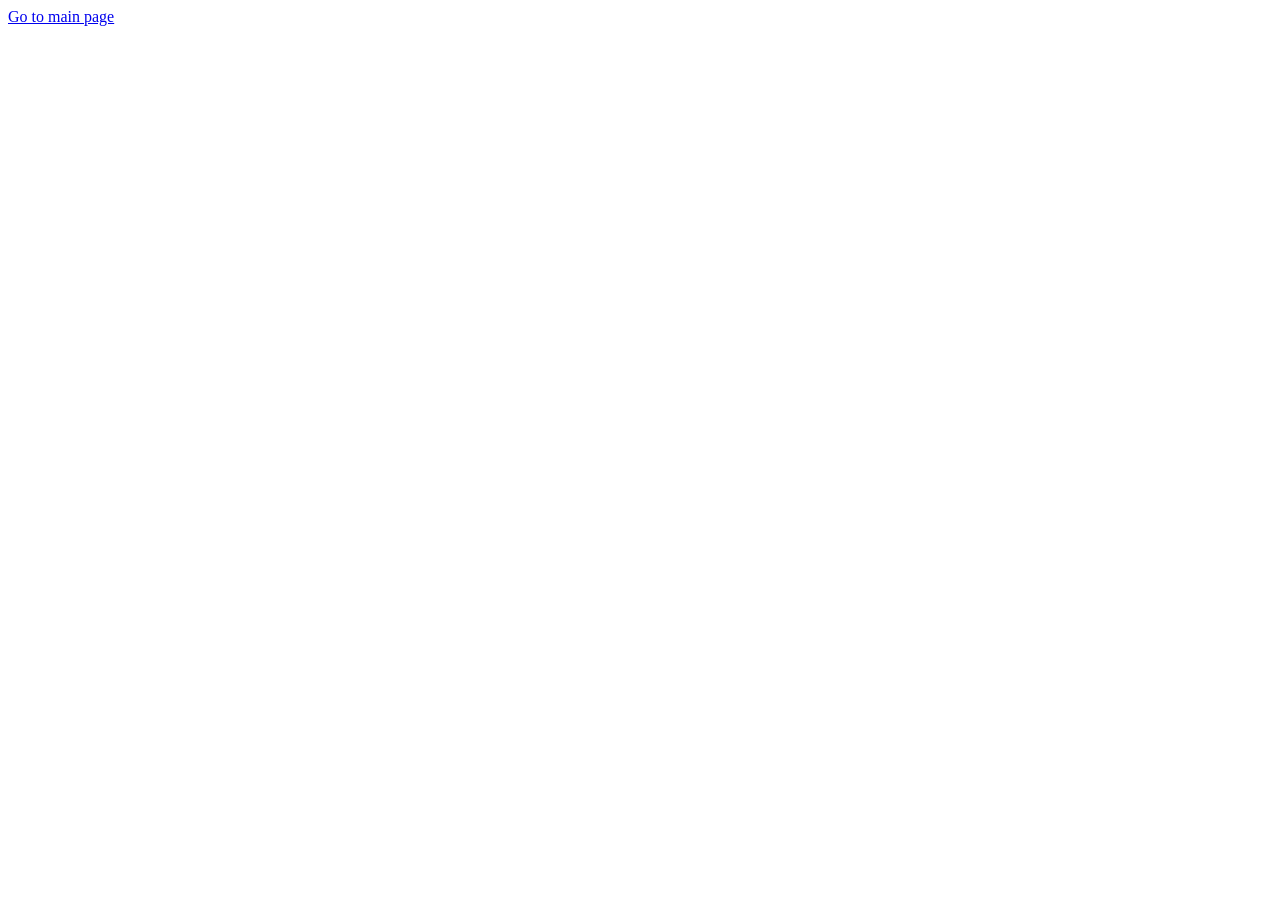
==== filterPage.html @ 1b99b513 "Add project docs and gitignore" ====
<!doctype html>
<html lang="en">
  <head>
    <meta charset="UTF-8" />
    <meta name="viewport" content="width=device-width, initial-scale=1.0" />
    <title>Filter Page</title>
  </head>
  <body>
    <a href="/main.html">Go to main page</a>
  </body>
</html>
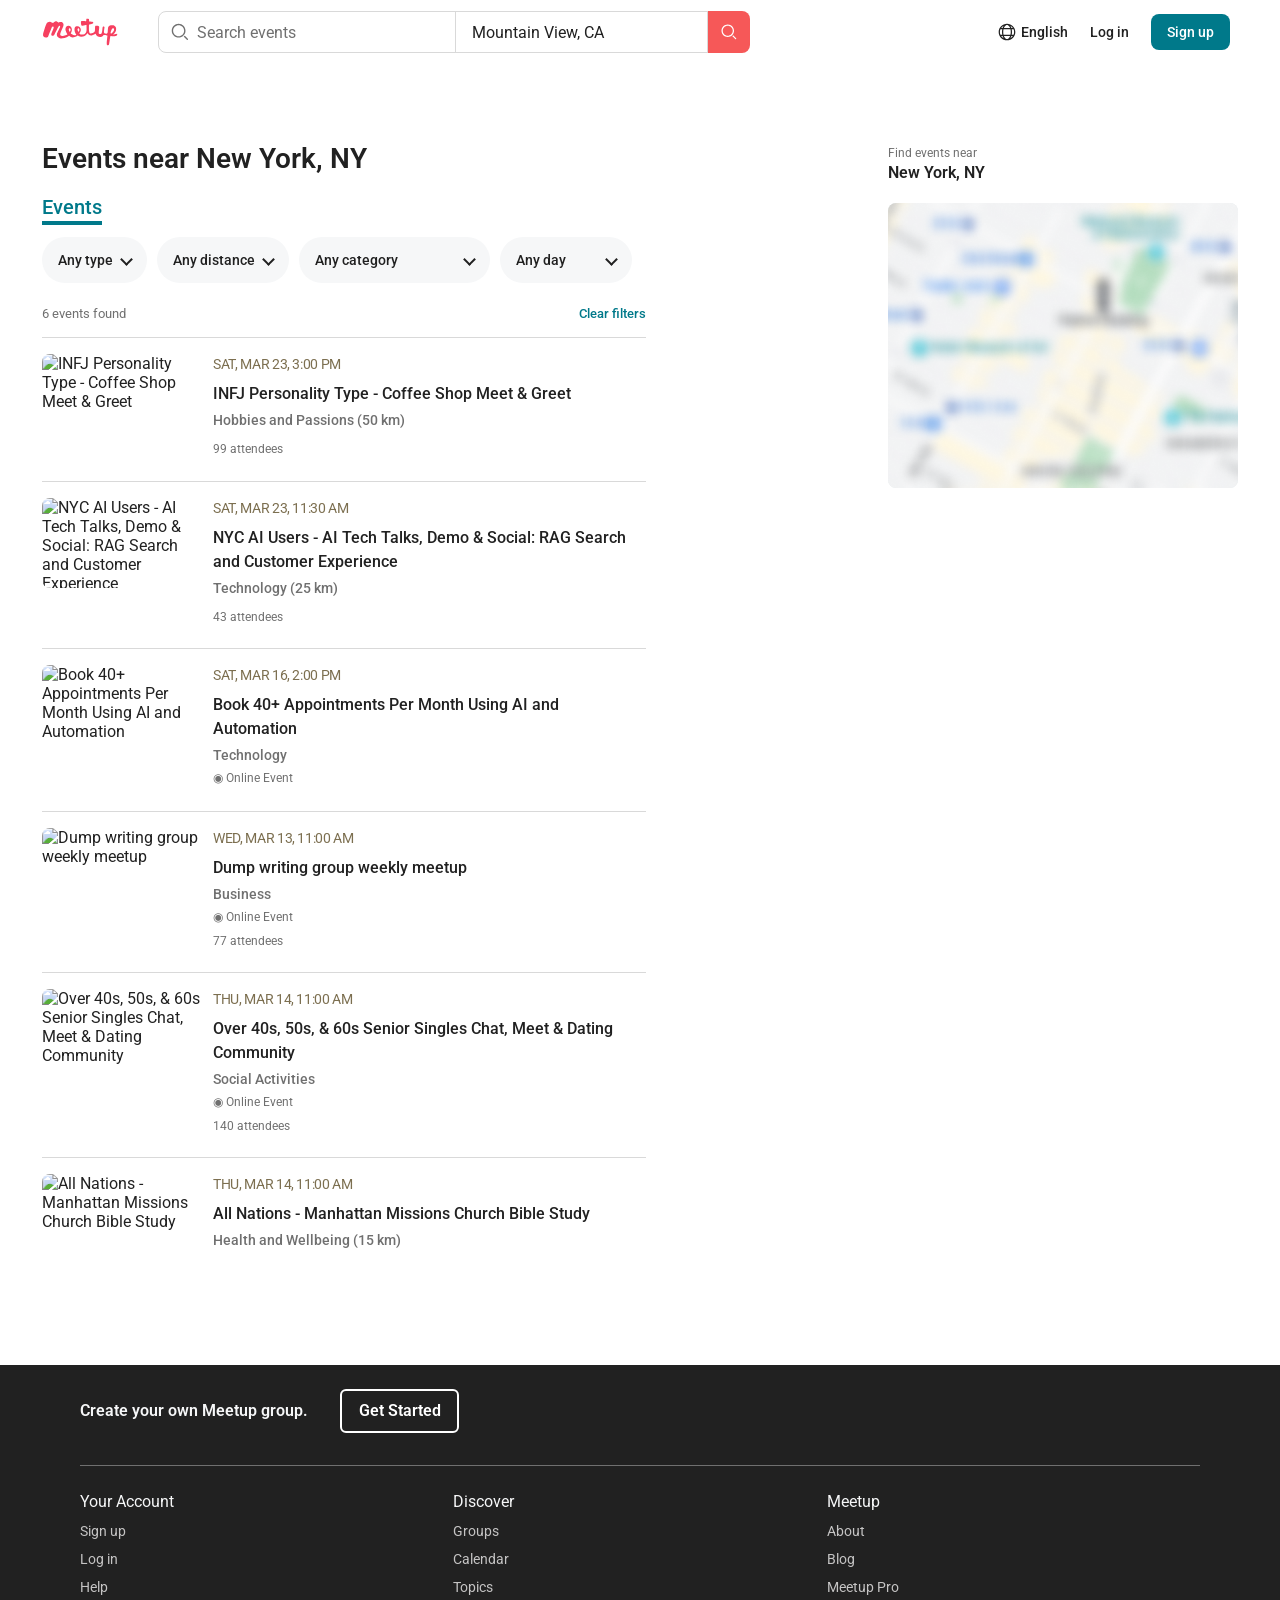
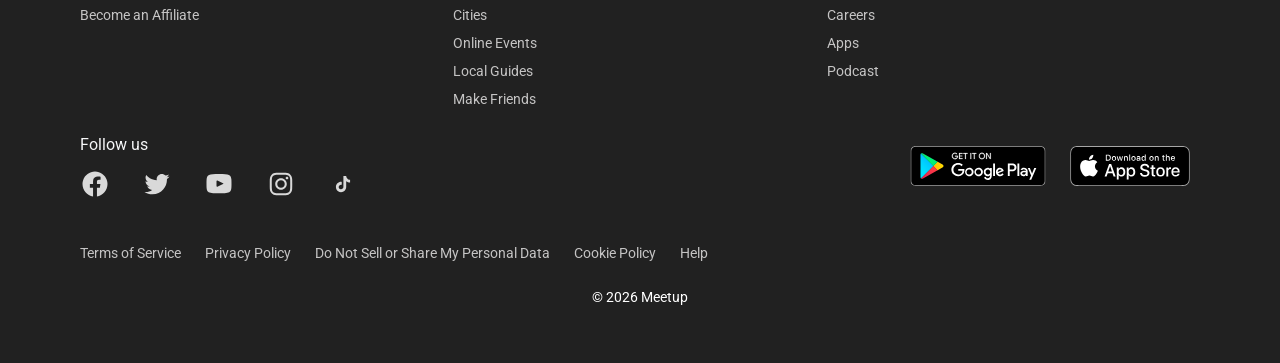
==== commit e5f28946: "documentation: updating the README and comments, removing an obsolete map placeholder." ====
--- a/filterPage.html
+++ b/filterPage.html
@@ -3,9 +3,245 @@
   <head>
     <meta charset="UTF-8" />
     <meta name="viewport" content="width=device-width, initial-scale=1.0" />
-    <title>Filter Page</title>
+    <title>Events near New York, NY | Meetup</title>
+    <link rel="preconnect" href="https://fonts.googleapis.com" />
+    <link rel="preconnect" href="https://fonts.gstatic.com" crossorigin />
+    <link
+      href="https://fonts.googleapis.com/css2?family=Roboto:wght@400;500;600;700&display=swap"
+      rel="stylesheet"
+    />
+    <link rel="stylesheet" href="styles/common.css" />
+    <link rel="stylesheet" href="styles/event-card.css" />
+    <link rel="stylesheet" href="styles/main.css" />
+    <link rel="stylesheet" href="styles/filter.css" />
   </head>
   <body>
-    <a href="/main.html">Go to main page</a>
+    <header class="site-header">
+      <div class="header-container">
+        <div class="header-left">
+          <a class="site-logo" href="./main.html" aria-label="Meetup home">
+            <img
+              src="./assets/icons/meetup-logo.svg"
+              alt="Meetup"
+              width="94"
+              height="34"
+            />
+          </a>
+
+          <div
+            class="header-search"
+            role="search"
+            aria-label="Event search preview"
+          >
+            <div class="search-field">
+              <img
+                src="./assets/icons/search.svg"
+                alt=""
+                width="22"
+                height="22"
+              />
+              <span>Search events</span>
+            </div>
+
+            <div class="location-field">
+              <span>Mountain View, CA</span>
+            </div>
+
+            <div class="search-button" aria-hidden="true">
+              <img
+                src="./assets/icons/search-white.svg"
+                alt=""
+                width="20"
+                height="20"
+              />
+            </div>
+          </div>
+        </div>
+
+        <nav class="header-nav" aria-label="Account navigation">
+          <span class="language-selector">
+            <img src="./assets/icons/globe.svg" alt="" width="20" height="20" />
+            English
+          </span>
+
+          <span class="login-link">Log in</span>
+          <span class="signup-link">Sign up</span>
+        </nav>
+      </div>
+    </header>
+    <main class="filter-page">
+      <div class="filter-page__layout">
+        <section class="filter-page__results" aria-labelledby="filter-heading">
+          <h1 id="filter-heading">Events near New York, NY</h1>
+          <div class="filter-page__tab">Events</div>
+          <form
+            class="filter-controls"
+            id="filter-form"
+            aria-label="Filter events"
+          >
+            <label class="filter-controls__item">
+              <span class="visually-hidden">Event type</span>
+              <select id="type-filter" aria-label="Event type">
+                <option value="">Any type</option>
+                <option value="online">Online</option>
+                <option value="offline">Offline</option>
+              </select>
+            </label>
+            <label class="filter-controls__item">
+              <span class="visually-hidden">Maximum distance</span>
+              <select id="distance-filter" aria-label="Maximum distance">
+                <option value="">Any distance</option>
+                <option value="5">5 km</option>
+                <option value="10">10 km</option>
+                <option value="15">15 km</option>
+                <option value="25">25 km</option>
+                <option value="50">50 km</option>
+                <option value="75">75 km</option>
+                <option value="100">100 km</option>
+              </select>
+            </label>
+            <label class="filter-controls__item">
+              <span class="visually-hidden">Category</span>
+              <select id="category-filter" aria-label="Category">
+                <option value="">Any category</option>
+                <option>Social Activities</option>
+                <option>Hobbies and Passions</option>
+                <option>Health and Wellbeing</option>
+                <option>Business</option>
+                <option>Technology</option>
+              </select>
+            </label>
+            <label class="filter-controls__item">
+              <span class="visually-hidden">Day</span>
+              <select id="day-filter" aria-label="Day">
+                <option value="">Any day</option>
+              </select>
+            </label>
+          </form>
+          <div class="filter-page__status">
+            <p id="results-count" role="status" aria-live="polite"></p>
+            <button id="reset-filters" type="button">Clear filters</button>
+          </div>
+          <div
+            id="filtered-events"
+            class="filter-page__cards"
+            aria-live="polite"
+          ></div>
+          <p id="empty-message" class="filter-page__empty" hidden>
+            No events match your filters. Try changing or clearing them.
+          </p>
+        </section>
+        <aside class="filter-page__map" aria-label="Map of New York events">
+          <p>Find events near</p>
+          <h2>New York, NY</h2>
+          <div class="filter-page__map-preview">
+            <img
+              src="./assets/images/events-map.png"
+              alt="Map preview of New York"
+            />
+          </div>
+        </aside>
+      </div>
+    </main>
+    <footer class="site-footer">
+      <div class="site-footer__container">
+        <div class="site-footer__top">
+          <span>Create your own Meetup group.</span>
+          <a class="site-footer__start" href="https://www.meetup.com/start/">
+            Get Started
+          </a>
+        </div>
+
+        <div class="site-footer__navigation">
+          <nav class="site-footer__column" aria-label="Your Account">
+            <h2>Your Account</h2>
+            <a href="https://www.meetup.com/register/">Sign up</a>
+            <a href="https://www.meetup.com/login/">Log in</a>
+            <a href="https://help.meetup.com/">Help</a>
+            <a href="https://www.meetup.com/">Become an Affiliate</a>
+          </nav>
+
+          <nav class="site-footer__column" aria-label="Discover">
+            <h2>Discover</h2>
+            <a href="./filterPage.html">Groups</a>
+            <a href="./filterPage.html">Calendar</a>
+            <a href="./filterPage.html">Topics</a>
+            <a href="./filterPage.html">Cities</a>
+            <a href="./filterPage.html">Online Events</a>
+            <a href="./filterPage.html">Local Guides</a>
+            <a href="./filterPage.html">Make Friends</a>
+          </nav>
+
+          <nav class="site-footer__column" aria-label="Meetup">
+            <h2>Meetup</h2>
+            <a href="https://www.meetup.com/about/">About</a>
+            <a href="https://www.meetup.com/blog/">Blog</a>
+            <a href="https://www.meetup.com/pro/">Meetup Pro</a>
+            <a href="https://www.meetup.com/">Careers</a>
+            <a href="https://www.meetup.com/apps/">Apps</a>
+            <a href="https://www.meetup.com/">Podcast</a>
+          </nav>
+        </div>
+
+        <div class="site-footer__social-row">
+          <div class="site-footer__social">
+            <h2>Follow us</h2>
+
+            <div class="site-footer__social-links">
+              <a href="https://www.facebook.com/Meetup/" aria-label="Facebook">
+                <img src="./assets/icons/facebook.svg" alt="" />
+              </a>
+              <a href="https://twitter.com/Meetup" aria-label="Twitter">
+                <img src="./assets/icons/twitter.svg" alt="" />
+              </a>
+              <a
+                href="https://www.youtube.com/user/meetup"
+                aria-label="YouTube"
+              >
+                <img src="./assets/icons/youtube.svg" alt="" />
+              </a>
+              <a
+                href="https://www.instagram.com/meetup/"
+                aria-label="Instagram"
+              >
+                <img src="./assets/icons/instagram.svg" alt="" />
+              </a>
+              <a href="https://www.tiktok.com/@meetup" aria-label="TikTok">
+                <img src="./assets/icons/tiktok.svg" alt="" />
+              </a>
+            </div>
+          </div>
+
+          <div class="site-footer__apps">
+            <a href="https://play.google.com/store/apps/details?id=com.meetup">
+              <img
+                src="./assets/icons/google-play.svg"
+                alt="Get it on Google Play"
+              />
+            </a>
+            <a href="https://apps.apple.com/app/meetup/id375990038">
+              <img
+                src="./assets/icons/app-store.svg"
+                alt="Download on the App Store"
+              />
+            </a>
+          </div>
+        </div>
+
+        <div class="site-footer__bottom">
+          <a href="https://www.meetup.com/terms/">Terms of Service</a>
+          <a href="https://www.meetup.com/privacy/">Privacy Policy</a>
+          <a href="https://www.meetup.com/privacy/">
+            Do Not Sell or Share My Personal Data
+          </a>
+          <a href="https://www.meetup.com/cookie_policy/">Cookie Policy</a>
+          <a class="site-footer__help" href="https://help.meetup.com/">Help</a>
+        </div>
+
+        <div class="site-footer__copyright">© 2026 Meetup</div>
+      </div>
+    </footer>
+    <script src="scripts/eventsData.js"></script>
+    <script src="scripts/filter.js"></script>
   </body>
 </html>
--- a/styles/common.css
+++ b/styles/common.css
@@ -0,0 +1,224 @@
+:root {
+  --color-text: #212121;
+  --color-primary: #00798a;
+  --color-white: #ffffff;
+  --container-width: 1196px;
+}
+
+*,
+*::before,
+*::after {
+  margin: 0;
+  padding: 0;
+  box-sizing: border-box;
+}
+
+html {
+  font-size: 16px;
+}
+
+body {
+  margin: 0;
+  min-width: 320px;
+  font-family: "Roboto", sans-serif;
+  color: var(--color-text);
+  background-color: var(--color-white);
+}
+
+img,
+svg {
+  display: block;
+  max-width: 100%;
+}
+
+a {
+  color: inherit;
+  text-decoration: none;
+}
+
+button,
+input,
+select {
+  font: inherit;
+}
+
+.container {
+  width: min(100% - 2rem, var(--container-width));
+  margin-inline: auto;
+}
+
+.site-header {
+  width: 100%;
+  background-color: #fff;
+}
+
+.header-container {
+  display: flex;
+  align-items: center;
+  justify-content: space-between;
+  gap: 1.5rem;
+  min-height: 64px;
+  padding-inline: 1.5rem 3.125rem;
+}
+
+.header-left {
+  display: flex;
+  align-items: center;
+  gap: 2.5rem;
+  min-width: 0;
+  margin-left: max(0px, calc((100vw - 1512px) / 2));
+}
+
+.site-logo {
+  display: flex;
+  align-items: center;
+  flex-shrink: 0;
+}
+
+.site-logo img {
+  display: block;
+  width: 94px;
+  height: 34px;
+}
+
+.header-search {
+  display: flex;
+  align-items: center;
+  width: 592px;
+  max-width: 100%;
+  height: 42px;
+  font-size: 1rem;
+}
+
+.search-field,
+.location-field {
+  display: flex;
+  align-items: center;
+  min-width: 0;
+  height: 42px;
+  border: 1px solid #d9d9d9;
+  background-color: #fff;
+}
+
+.search-field {
+  flex: 1 1 300px;
+  gap: 0.375rem;
+  padding-inline: 0.625rem;
+  border-radius: 8px 0 0 8px;
+  color: #707070;
+}
+
+.location-field {
+  flex: 1 1 254px;
+  margin-left: -1px;
+  padding-inline: 1rem;
+  white-space: nowrap;
+}
+
+.search-button {
+  display: flex;
+  align-items: center;
+  justify-content: center;
+  flex: 0 0 42px;
+  height: 42px;
+  background-color: #f65858;
+  border-radius: 0 8px 8px 0;
+}
+
+.header-nav {
+  display: flex;
+  align-items: center;
+  gap: 1.375rem;
+  flex-shrink: 0;
+  font-size: 0.875rem;
+  font-weight: 500;
+}
+
+.language-selector {
+  display: flex;
+  align-items: center;
+  gap: 0.25rem;
+}
+
+.signup-link {
+  display: inline-flex;
+  align-items: center;
+  justify-content: center;
+  min-height: 36px;
+  padding-inline: 1rem;
+  border-radius: 8px;
+  background-color: var(--color-primary);
+  color: #fff;
+}
+
+@media (max-width: 1100px) {
+  .header-container {
+    flex-wrap: wrap;
+    padding: 0.75rem 1rem;
+  }
+
+  .header-left {
+    flex: 1 1 100%;
+    justify-content: space-between;
+    gap: 1rem;
+  }
+
+  .header-search {
+    flex: 1 1 auto;
+    width: auto;
+  }
+
+  .header-nav {
+    margin-left: auto;
+  }
+}
+
+@media (max-width: 600px) {
+  .header-container {
+    display: grid;
+    grid-template-columns: auto 1fr;
+    align-items: center;
+    column-gap: 0.5rem;
+    row-gap: 0.75rem;
+    padding: 0.75rem 1rem;
+  }
+
+  .header-left {
+    display: contents;
+  }
+
+  .site-logo {
+    grid-column: 1;
+    grid-row: 1;
+  }
+
+  .header-nav {
+    grid-column: 2;
+    grid-row: 1;
+    justify-self: end;
+    margin-left: 0;
+    gap: 0.75rem;
+    white-space: nowrap;
+  }
+
+  .header-search {
+    grid-column: 1 / -1;
+    grid-row: 2;
+    width: 100%;
+    min-width: 0;
+  }
+
+  .location-field {
+    display: none;
+  }
+
+  .search-field {
+    flex: 1 1 auto;
+    min-width: 0;
+  }
+}
+
+:focus-visible {
+  outline: 3px solid var(--color-primary);
+  outline-offset: 3px;
+}
--- a/styles/event-card.css
+++ b/styles/event-card.css
@@ -0,0 +1,228 @@
+.event-card {
+  min-width: 0;
+  background-color: #fff;
+}
+
+.event-card__image {
+  display: block;
+  width: 100%;
+  aspect-ratio: 272 / 153;
+  object-fit: cover;
+  border-radius: 8px;
+}
+
+.event-card__content {
+  padding-top: 12px;
+}
+
+.event-card__title {
+  margin-bottom: 8px;
+  font-size: 1.25rem;
+  font-weight: 600;
+  line-height: 1.2;
+}
+
+.event-card__category {
+  margin-bottom: 8px;
+  color: #707070;
+  font-size: 0.875rem;
+  font-weight: 500;
+  line-height: 20px;
+}
+
+.event-card__date {
+  display: flex;
+  align-items: center;
+  gap: 6px;
+  margin-bottom: 14px;
+  font-size: 0.875rem;
+  line-height: 20px;
+  letter-spacing: -0.35px;
+  text-transform: uppercase;
+}
+
+.event-card__details {
+  display: flex;
+  align-items: center;
+  flex-wrap: wrap;
+  gap: 16px;
+}
+
+.event-card__detail {
+  display: inline-flex;
+  align-items: center;
+  gap: 6px;
+  font-size: 1rem;
+  line-height: 24px;
+}
+
+.event-card__date img,
+.event-card__detail img {
+  flex-shrink: 0;
+  width: 20px;
+  height: 20px;
+}
+
+/* Горизонтальная карточка для списка мероприятий */
+.event-card--horizontal {
+  display: grid;
+  grid-template-columns: 96px minmax(0, 1fr);
+  align-items: start;
+  gap: 8px;
+  padding-block: 12px;
+  border-bottom: 1px solid #d9d9d9;
+}
+
+.event-card--horizontal .event-card__image {
+  width: 96px;
+  height: 54px;
+  aspect-ratio: auto;
+  object-fit: cover;
+  border-radius: 6px;
+}
+
+.event-card--horizontal .event-card__content {
+  display: flex;
+  flex-direction: column;
+  min-width: 0;
+  padding-top: 0;
+}
+
+.event-card--horizontal .event-card__date {
+  order: -1;
+  margin-bottom: 4px;
+  font-size: 0.75rem;
+  line-height: 1.25;
+  letter-spacing: 0;
+}
+
+.event-card--horizontal .event-card__date img,
+.event-card--horizontal .event-card__detail img {
+  display: none;
+}
+
+.event-card--horizontal .event-card__title {
+  margin-bottom: 4px;
+  font-size: 0.875rem;
+  line-height: 1.3;
+}
+
+.event-card--horizontal .event-card__category {
+  margin-bottom: 8px;
+  font-size: 0.75rem;
+  line-height: 1.4;
+}
+
+.event-card--horizontal .event-card__details {
+  gap: 12px;
+}
+
+.event-card--horizontal .event-card__detail {
+  gap: 4px;
+  font-size: 0.75rem;
+  line-height: 1.4;
+}
+.event-card__visual {
+  position: relative;
+  min-width: 0;
+}
+
+.event-card__badge {
+  position: absolute;
+  top: 8px;
+  left: 8px;
+  padding: 3px 8px;
+  border-radius: 4px;
+  background-color: #fff;
+  color: #707070;
+  font-size: 12px;
+  font-weight: 500;
+  line-height: 16px;
+  display: inline-flex;
+  align-items: center;
+  gap: 4px;
+}
+.event-card__badge svg {
+  width: 16px;
+  height: 16px;
+  flex-shrink: 0;
+}
+
+@media (max-width: 600px) {
+  .events-grid .event-card__badge {
+    top: 4px;
+    left: 4px;
+    padding: 1px 2px;
+    gap: 2px;
+    font-size: 8px;
+    line-height: 10px;
+    white-space: nowrap;
+  }
+
+  .events-grid .event-card__badge svg {
+    width: 10px;
+    height: 10px;
+  }
+}
+
+/* На мобильных экранах карточки главной страницы становятся горизонтальными */
+@media (max-width: 600px) {
+  .events-grid .event-card {
+    display: grid;
+    grid-template-columns: 96px minmax(0, 1fr);
+    align-items: start;
+    gap: 8px;
+    padding-block: 12px;
+    border-bottom: 1px solid #d9d9d9;
+  }
+
+  .events-grid .event-card__image {
+    width: 96px;
+    height: 54px;
+    aspect-ratio: auto;
+    object-fit: cover;
+    border-radius: 6px;
+  }
+
+  .events-grid .event-card__content {
+    display: flex;
+    flex-direction: column;
+    min-width: 0;
+    padding-top: 0;
+  }
+
+  .events-grid .event-card__date {
+    order: -1;
+    margin-bottom: 4px;
+    font-size: 0.75rem;
+    line-height: 1.25;
+    letter-spacing: 0;
+  }
+
+  .events-grid .event-card__date img,
+  .events-grid .event-card__detail img {
+    display: none;
+  }
+
+  .events-grid .event-card__title {
+    margin-bottom: 4px;
+    font-size: 0.875rem;
+    line-height: 1.3;
+  }
+
+  .events-grid .event-card__category {
+    margin-bottom: 8px;
+    font-size: 0.75rem;
+    line-height: 1.4;
+  }
+
+  .events-grid .event-card__details {
+    gap: 12px;
+  }
+
+  .events-grid .event-card__detail {
+    gap: 4px;
+    font-size: 0.75rem;
+    line-height: 1.4;
+  }
+}
--- a/styles/main.css
+++ b/styles/main.css
@@ -0,0 +1,908 @@
+.hero__container {
+  display: grid;
+  grid-template-columns: minmax(0, 1fr) minmax(0, 1fr);
+  align-items: center;
+  gap: 2rem;
+  min-height: 461px;
+}
+
+.hero__content {
+  min-width: 0;
+}
+
+.hero__content h1 {
+  margin: 0 0 1.5rem;
+  font-size: 2.625rem;
+  font-weight: 700;
+  line-height: 1.24;
+}
+
+.hero__content p {
+  margin: 0 0 2rem;
+  font-size: 1rem;
+  font-weight: 400;
+  line-height: 1.5;
+}
+
+.hero__button {
+  display: inline-flex;
+  align-items: center;
+  justify-content: center;
+  min-height: 40px;
+  padding: 0.5rem 1rem;
+  border-radius: 8px;
+  background-color: var(--color-primary);
+  color: var(--color-white);
+  font-size: 1rem;
+  line-height: 1.5;
+  transition: background-color 0.2s ease;
+}
+
+.hero__button:hover {
+  background-color: #006571;
+}
+
+.hero__visual {
+  display: flex;
+  align-items: center;
+  justify-content: center;
+  min-width: 0;
+}
+
+.hero__visual img {
+  width: min(100%, 379px);
+  height: auto;
+}
+
+.events-section {
+  padding-block: 1.5rem 2.5rem;
+}
+
+#online-events-title {
+  margin-top: 3.5rem;
+}
+
+.events-section__header {
+  display: flex;
+  align-items: center;
+  justify-content: space-between;
+  gap: 1rem;
+  margin-bottom: 1.5rem;
+}
+
+.events-section__heading {
+  display: flex;
+  align-items: center;
+  flex-wrap: wrap;
+  gap: 1rem;
+}
+
+.events-section__heading h2 {
+  font-size: 1.75rem;
+  font-weight: 600;
+  line-height: 1.3;
+}
+
+.events-section__location {
+  padding: 0.5rem 0.75rem;
+  border-radius: 8px;
+  background-color: rgba(0, 121, 138, 0.12);
+  color: var(--color-primary);
+  font-size: 1.25rem;
+  font-weight: 600;
+  display: inline-flex;
+  align-items: center;
+  gap: 8px;
+}
+.events-section__edit-icon {
+  width: 22px;
+  height: 22px;
+  flex-shrink: 0;
+}
+
+.events-section__link {
+  color: var(--color-primary);
+  font-size: 1rem;
+  font-weight: 500;
+  white-space: nowrap;
+}
+
+.events-section__link:hover {
+  text-decoration: underline;
+}
+
+.events-grid {
+  display: grid;
+  grid-template-columns: repeat(4, minmax(0, 1fr));
+  gap: 80px 36px;
+}
+
+.events-section__more {
+  display: none;
+}
+
+/* Блок приглашения присоединиться к Meetup */
+
+.join-section {
+  padding-block: 3.5rem;
+}
+
+.join-section__inner {
+  display: grid;
+  grid-template-columns: minmax(0, 739fr) minmax(0, 397fr);
+  align-items: center;
+  gap: 0;
+  min-height: 14.75rem;
+  background-color: rgba(151, 202, 209, 0.16);
+  border-radius: 0.5rem;
+}
+
+.join-section__content {
+  padding: 2.25rem 0 2.25rem 3.5rem;
+}
+
+.join-section__content h2 {
+  margin: 0 0 1rem;
+  font-family: "Roboto", sans-serif;
+  font-size: 1.75rem;
+  font-weight: 600;
+  font-style: normal;
+  line-height: 2.25rem;
+  letter-spacing: 0;
+  color: #212121;
+}
+
+.join-section__content p {
+  margin: 0 0 1rem;
+  max-width: 41.55rem;
+  font-family: "Roboto", sans-serif;
+  font-size: 1rem;
+  font-weight: 400;
+  font-style: normal;
+  line-height: 1.5rem;
+  letter-spacing: 0;
+  color: #212121;
+}
+
+.join-section__button {
+  display: inline-flex;
+  align-items: center;
+  justify-content: center;
+  min-width: 12rem;
+  min-height: 2.5rem;
+  padding: 0.5rem 1rem;
+  border-radius: 0.5rem;
+  background-color: #e32359;
+  color: var(--color-white);
+  font-family: "Roboto", sans-serif;
+  font-size: 1rem;
+  font-weight: 500;
+  line-height: 1.5rem;
+  font-style: normal;
+}
+
+.join-section__visual {
+  display: flex;
+  align-items: center;
+  justify-content: center;
+  min-width: 0;
+}
+
+.join-section__visual img {
+  display: block;
+  max-width: 100%;
+  height: auto;
+}
+
+/* Раздел категорий мероприятий */
+
+.categories-section {
+  padding-bottom: 4rem;
+}
+
+.categories-section__title {
+  margin: 0 0 1.5rem;
+  font-family: "Roboto", sans-serif;
+  font-size: 1.75rem;
+  font-weight: 600;
+  font-style: normal;
+  line-height: 2.25rem;
+  letter-spacing: 0;
+  color: #212121;
+}
+
+.categories-grid {
+  display: grid;
+  grid-template-columns: repeat(8, minmax(0, 1fr));
+  gap: 1rem;
+}
+
+.category-card {
+  display: flex;
+  flex-direction: column;
+  align-items: center;
+  width: 100%;
+  min-height: 7rem;
+  padding: 1.375rem 0.5rem 1rem;
+  border-radius: 0.5rem;
+  background-color: rgba(151, 202, 209, 0.16);
+  text-align: center;
+  text-decoration: none;
+  color: #212121;
+}
+
+.category-card img {
+  display: block;
+  width: 1.25rem;
+  height: 1.25rem;
+  flex-shrink: 0;
+  margin-bottom: 0.375rem;
+}
+
+.category-card span {
+  font-family: "Roboto", sans-serif;
+  font-size: 1rem;
+  font-weight: 500;
+  font-style: normal;
+  line-height: 1.5rem;
+  letter-spacing: 0;
+  color: #212121;
+}
+
+/* Популярные города */
+
+.cities-section {
+  padding-bottom: 4rem;
+}
+
+.cities-section__title {
+  margin: 0 0 1rem;
+  font-family: "Roboto", sans-serif;
+  font-size: 1.75rem;
+  font-weight: 600;
+  font-style: normal;
+  line-height: 2.25rem;
+  color: #212121;
+}
+
+.cities-section__description {
+  margin: 0 0 1.75rem;
+  font-family: "Roboto", sans-serif;
+  font-size: 1rem;
+  font-weight: 400;
+  font-style: normal;
+  line-height: 1.5rem;
+  color: #707070;
+}
+
+.cities-grid {
+  display: grid;
+  grid-template-columns: repeat(5, minmax(0, 1fr));
+  column-gap: 2.609375rem;
+}
+
+.city-card {
+  display: flex;
+  flex-direction: column;
+  align-items: center;
+  min-width: 0;
+  color: #212121;
+  text-align: center;
+  text-decoration: none;
+}
+
+.city-card img {
+  display: block;
+  width: 100%;
+  aspect-ratio: 1;
+  border-radius: 50%;
+  object-fit: cover;
+}
+
+.city-card h3 {
+  margin: 1.5rem 0 0;
+  font-family: "Roboto", sans-serif;
+  font-size: 1.25rem;
+  font-weight: 600;
+  font-style: normal;
+  line-height: 1.75rem;
+  color: #212121;
+}
+
+/* Информация о работе Meetup */
+
+.how-section {
+  padding-bottom: 4rem;
+}
+
+.how-section__title {
+  margin: 0 0 1.5rem;
+  font-family: "Roboto", sans-serif;
+  font-size: 1.75rem;
+  font-weight: 600;
+  font-style: normal;
+  line-height: 2.25rem;
+  color: #212121;
+}
+
+.how-grid {
+  display: grid;
+  grid-template-columns: repeat(2, minmax(0, 1fr));
+  gap: 2rem;
+}
+
+.how-card {
+  display: grid;
+  grid-template-columns: 2.5625rem minmax(0, 1fr);
+  column-gap: 1.5rem;
+  min-height: 11.25rem;
+  padding: 2rem 1.5rem 1.5rem;
+  border-radius: 0.5rem;
+  background-color: rgba(151, 202, 209, 0.16);
+}
+
+.how-card__icon {
+  display: block;
+  width: 2.5625rem;
+  height: 2.5625rem;
+}
+.how-card__content {
+  max-width: 22rem;
+}
+
+.how-card__content h3 {
+  margin: 0 0 1rem;
+  font-family: "Roboto", sans-serif;
+  font-size: 1.25rem;
+  font-weight: 600;
+  line-height: 1.5rem;
+  color: #212121;
+}
+
+.how-card__content p {
+  margin: 0 0 1rem;
+  font-family: "Roboto", sans-serif;
+  font-size: 1rem;
+  font-weight: 400;
+  font-style: normal;
+  line-height: 1.5rem;
+  letter-spacing: 0;
+  color: #212121;
+}
+.how-card__content a {
+  font-family: "Roboto", sans-serif;
+  font-size: 1rem;
+  font-weight: 500;
+  line-height: 1.5rem;
+  color: #00798a;
+  text-decoration: none;
+}
+
+/* Статьи о знакомствах и общении */
+
+.friendships-section {
+  padding-bottom: 4rem;
+}
+
+.friendships-section__title {
+  margin: 0 0 1rem;
+  font-family: "Roboto", sans-serif;
+  font-size: 1.75rem;
+  font-weight: 600;
+  font-style: normal;
+  line-height: 2.25rem;
+  letter-spacing: 0;
+  color: #212121;
+}
+
+.friendships-section__intro {
+  max-width: 56rem;
+  margin: 0 0 1.75rem;
+  font-family: "Roboto", sans-serif;
+  font-size: 1rem;
+  font-weight: 400;
+  line-height: 1.5rem;
+  color: #707070;
+}
+
+.friendships-grid {
+  display: grid;
+  grid-template-columns: repeat(3, minmax(0, 1fr));
+  gap: 2rem;
+  align-items: start;
+}
+
+.friendship-card {
+  min-width: 0;
+}
+
+.friendship-card > img {
+  display: block;
+  width: 100%;
+  aspect-ratio: 376 / 191.5;
+  object-fit: cover;
+  border-radius: 0.5rem;
+  margin-bottom: 1.5rem;
+}
+
+.friendship-card h3 {
+  margin: 0 0 0.75rem;
+  font-family: "Roboto", sans-serif;
+  font-size: 1.125rem;
+  font-weight: 600;
+  font-style: normal;
+  line-height: 1.75rem;
+  color: #212121;
+}
+
+.friendship-card p {
+  margin: 0 0 1rem;
+  font-family: "Roboto", sans-serif;
+  font-size: 1rem;
+  font-weight: 400;
+  font-style: normal;
+  line-height: 1.5rem;
+  color: #707070;
+}
+
+.friendship-card a {
+  font-family: "Roboto", sans-serif;
+  font-size: 1rem;
+  font-weight: 400;
+  font-style: normal;
+  line-height: 1.5rem;
+  color: #00798a;
+  text-decoration: none;
+}
+
+/* Подвал сайта */
+
+.site-footer {
+  background-color: #212121;
+  color: #f6f7f8;
+  font-family: "Roboto", sans-serif;
+}
+
+.site-footer__container {
+  width: min(100% - 3rem, 70rem);
+  margin-inline: auto;
+  padding: 1.5rem 0 3.5rem;
+}
+
+.site-footer a {
+  text-decoration: none;
+}
+
+.site-footer__top {
+  display: flex;
+  align-items: flex-start;
+  gap: 2rem;
+  min-height: 4.3125rem;
+  padding-bottom: 2rem;
+  border-bottom: 1px solid #707070;
+  font-size: 1rem;
+  font-weight: 600;
+  line-height: 1.5rem;
+}
+
+.site-footer__top > span {
+  padding-top: 0.625rem;
+}
+
+.site-footer__start {
+  display: inline-flex;
+  align-items: center;
+  justify-content: center;
+  width: 7.4375rem;
+  min-height: 2.75rem;
+  border: 2px solid #fff;
+  border-radius: 0.375rem;
+  color: #fff;
+  font-size: 1rem;
+  font-weight: 600;
+  white-space: nowrap;
+}
+
+.site-footer__navigation {
+  display: grid;
+  grid-template-columns: repeat(3, minmax(0, 1fr));
+  margin-top: 1.5rem;
+}
+
+.site-footer__column {
+  display: flex;
+  flex-direction: column;
+  align-items: flex-start;
+  gap: 0.5rem;
+}
+
+.site-footer__column h2 {
+  margin: 0 0 -0.0625rem;
+  font-size: 1rem;
+  font-weight: 400;
+  line-height: 1.5rem;
+  color: #f6f7f8;
+}
+
+.site-footer__column a {
+  font-size: 0.875rem;
+  font-weight: 400;
+  line-height: 1.25rem;
+  color: #c5c4c4;
+}
+
+.site-footer__column a:hover,
+.site-footer__bottom a:hover {
+  text-decoration: underline;
+}
+
+.site-footer__social-row {
+  display: flex;
+  justify-content: space-between;
+  align-items: center;
+  gap: 2rem;
+  margin-top: 1.5rem;
+}
+
+.site-footer__social h2 {
+  margin: 0 0 0.75rem;
+  font-size: 1rem;
+  font-weight: 400;
+  line-height: 1.5rem;
+}
+
+.site-footer__social-links {
+  display: flex;
+  align-items: center;
+  gap: 2rem;
+}
+
+.site-footer__social-links a,
+.site-footer__social-links img {
+  display: block;
+  width: 1.875rem;
+  height: 1.875rem;
+}
+
+.site-footer__apps {
+  display: flex;
+  align-items: center;
+  gap: 0.75rem;
+}
+
+.site-footer__apps a,
+.site-footer__apps img {
+  display: block;
+  width: 8.75rem;
+  height: 2.5rem;
+}
+
+.site-footer__bottom {
+  display: flex;
+  flex-wrap: wrap;
+  align-items: center;
+  column-gap: 1.5rem;
+  row-gap: 0.75rem;
+  margin-top: 2.75rem;
+  font-size: 0.875rem;
+  line-height: 1.25rem;
+}
+
+.site-footer__bottom span {
+  color: #fff;
+}
+
+.site-footer__bottom a {
+  color: #c5c4c4;
+}
+.site-footer__copyright {
+  margin-top: 1.5rem;
+  font-family: "Roboto", sans-serif;
+  font-size: 0.875rem;
+  font-weight: 400;
+  line-height: 1.25rem;
+  color: #fff;
+  text-align: center;
+}
+
+/* Адаптивные стили сгруппированы по ширине экрана */
+
+@media (max-width: 900px) {
+  .events-grid {
+    grid-template-columns: repeat(2, minmax(0, 1fr));
+  }
+}
+
+@media (max-width: 767px) {
+  .site-footer__container {
+    width: min(100% - 2rem, 70rem);
+    padding-block: 1.5rem 2rem;
+  }
+
+  .site-footer__top {
+    flex-wrap: wrap;
+  }
+
+  .site-footer__navigation {
+    grid-template-columns: repeat(3, minmax(0, 1fr));
+    gap: 0.75rem;
+  }
+
+  .site-footer__column {
+    min-width: 0;
+  }
+
+  .site-footer__column a {
+    overflow-wrap: anywhere;
+  }
+
+  .site-footer__social-row {
+    flex-direction: column;
+    align-items: flex-start;
+  }
+
+  .site-footer__social-links {
+    gap: 1.5rem;
+  }
+
+  .site-footer__apps {
+    justify-content: center;
+    width: 100%;
+    flex-wrap: wrap;
+  }
+
+  .site-footer__bottom {
+    justify-content: center;
+    margin-top: 2rem;
+    align-items: center;
+  }
+  .site-footer__help {
+    display: none;
+  }
+
+  .friendships-section__title {
+    font-size: 1.25rem;
+    line-height: 2.25rem;
+    margin-bottom: 1rem;
+  }
+
+  .friendships-section__intro {
+    display: none;
+  }
+
+  .friendships-grid {
+    grid-template-columns: minmax(0, 1fr);
+    row-gap: 2rem;
+  }
+
+  .friendship-card > img {
+    margin-bottom: 1.4375rem;
+  }
+
+  .friendship-card h3 {
+    font-size: 1rem;
+    line-height: 1.6875rem;
+  }
+
+  .friendship-card p {
+    font-size: 0.75rem;
+    line-height: 1.4375rem;
+  }
+
+  .friendship-card a {
+    font-size: 0.75rem;
+    line-height: 1.4375rem;
+  }
+
+  .how-section__title {
+    font-size: 1.25rem;
+    line-height: 2.25rem;
+  }
+
+  .how-grid {
+    grid-template-columns: minmax(0, 1fr);
+    gap: 1rem;
+  }
+
+  .how-card {
+    grid-template-columns: 1.625rem minmax(0, 1fr);
+    column-gap: 0.875rem;
+    min-height: 7rem;
+    padding: 1.25rem 0.9375rem;
+  }
+
+  .how-card__icon {
+    width: 1.625rem;
+    height: 1.625rem;
+  }
+
+  .how-card__content h3 {
+    margin-bottom: 0.625rem;
+    font-size: 0.75rem;
+    line-height: 0.9333rem;
+  }
+
+  .how-card__content p {
+    margin-bottom: 0.625rem;
+    font-size: 0.625rem;
+    line-height: 0.9333rem;
+  }
+
+  .how-card__content a {
+    font-size: 0.625rem;
+    line-height: 0.9333rem;
+  }
+
+  .cities-section__title {
+    font-size: 1.25rem;
+    line-height: 2.25rem;
+  }
+
+  .cities-section__description {
+    font-size: 0.75rem;
+    line-height: 1.5rem;
+  }
+
+  .cities-grid {
+    grid-template-columns: repeat(2, minmax(0, 9.5625rem));
+    justify-content: center;
+    column-gap: 1.125rem;
+    row-gap: 1.125rem;
+  }
+
+  .city-card h3 {
+    font-size: 1rem;
+    line-height: 1.3125rem;
+    margin-top: 1.125rem;
+  }
+
+  .city-card--desktop-only {
+    display: none;
+  }
+
+  .categories-section__title {
+    font-size: 1.25rem;
+    font-weight: 600;
+    line-height: 2.25rem;
+  }
+
+  .categories-grid {
+    grid-template-columns: repeat(2, 8.4375rem);
+    column-gap: 1.4375rem;
+    row-gap: 0.6875rem;
+    justify-content: center;
+  }
+
+  .join-section {
+    padding-block: 2rem;
+  }
+
+  .join-section__inner {
+    display: grid;
+    grid-template-columns: minmax(0, 1fr);
+    gap: 0;
+    min-height: 0;
+    padding: 1rem;
+  }
+
+  .join-section__content {
+    display: contents;
+  }
+
+  .join-section__content h2 {
+    grid-row: 1;
+    margin: 0;
+    font-size: 1.25rem;
+    line-height: 1.5rem;
+    text-align: left;
+  }
+
+  .join-section__visual {
+    grid-row: 2;
+    justify-self: center;
+    padding: 0;
+    margin: 0.5rem 0;
+  }
+
+  .join-section__visual img {
+    display: block;
+    width: 15rem;
+    max-width: 100%;
+    height: auto;
+  }
+
+  .join-section__content p {
+    grid-row: 3;
+    margin: 0 0 1rem;
+    font-size: 0.875rem;
+    line-height: 1.25rem;
+    text-align: left;
+  }
+
+  .join-section__button {
+    grid-row: 4;
+    justify-self: center;
+    width: 12rem;
+    min-height: 2.5rem;
+  }
+
+  .hero__container {
+    grid-template-columns: 1fr;
+    gap: 1.5rem;
+    padding-block: 2rem;
+  }
+
+  .hero__content h1 {
+    font-size: clamp(1.75rem, 7vw, 2.25rem);
+    line-height: 1.2;
+  }
+
+  .hero__content p {
+    margin-bottom: 1.5rem;
+  }
+}
+
+@media (max-width: 600px) {
+  .events-section__header {
+    align-items: center;
+  }
+
+  .events-section__heading {
+    flex-wrap: nowrap;
+    gap: 0.5rem;
+    min-width: 0;
+  }
+
+  .events-section__heading h2 {
+    flex-shrink: 0;
+    font-size: 1.25rem;
+  }
+
+  .events-section__location {
+    min-width: 0;
+    padding: 0.5rem;
+    font-size: 0.875rem;
+    white-space: nowrap;
+  }
+
+  .events-section__edit-icon {
+    width: 15px;
+    height: 15px;
+  }
+
+  .events-section__link {
+    display: none;
+  }
+
+  .events-grid {
+    grid-template-columns: 1fr;
+    gap: 1rem;
+  }
+
+  .events-grid:not(.events-grid--expanded) .event-card:nth-child(n + 6) {
+    display: none;
+  }
+
+  .events-section__more:not([hidden]) {
+    display: block;
+    width: 100%;
+    margin-top: 16px;
+    padding: 12px;
+    border: 1px solid rgba(0, 121, 138, 0.25);
+    border-radius: 8px;
+    background-color: rgba(0, 121, 138, 0.08);
+    color: var(--color-primary);
+    font-weight: 600;
+    cursor: pointer;
+  }
+
+  .events-section__more:hover {
+    background-color: rgba(0, 121, 138, 0.14);
+  }
+}
+
+@media (prefers-reduced-motion: reduce) {
+  .hero__button {
+    transition: none;
+  }
+}
--- a/styles/filter.css
+++ b/styles/filter.css
@@ -0,0 +1,276 @@
+
+/* Расположение фильтров, списка мероприятий и карты на второй странице. */
+
+.filter-page {
+  padding: 77px 0 64px;
+}
+.filter-page__layout {
+  width: min(100% - 2rem, 1196px);
+  margin-inline: auto;
+  display: grid;
+  grid-template-columns: minmax(0, 604px) 350px;
+  justify-content: space-between;
+  gap: 48px;
+}
+.filter-page__results h1 {
+  font-size: 28px;
+  line-height: 36px;
+  font-weight: 600;
+}
+.filter-page__tab {
+  display: inline-flex;
+  align-items: center;
+  height: 32px;
+  margin-top: 16px;
+  border-bottom: 4px solid #00798a;
+  font-size: 20px;
+  font-weight: 500;
+  line-height: 28px;
+  color: #00798a;
+}
+.filter-controls {
+  display: flex;
+  flex-wrap: wrap;
+  gap: 12px 10px;
+  margin-top: 12px;
+}
+
+.filter-controls__item {
+  position: relative;
+  min-width: 0;
+  flex-shrink: 1;
+}
+.filter-controls__item::after {
+  content: "";
+  position: absolute;
+  right: 16px;
+  top: 18px;
+  width: 9px;
+  height: 9px;
+  border-right: 2px solid #212121;
+  border-bottom: 2px solid #212121;
+  transform: rotate(45deg);
+  pointer-events: none;
+}
+.filter-controls__item select {
+  appearance: none;
+  height: 46px;
+  max-width: 100%;
+  padding: 0 34px 0 16px;
+  border: 0;
+  border-radius: 40px;
+  background: #f6f7f8;
+  color: #212121;
+  font-size: 14px;
+  font-weight: 500;
+  cursor: pointer;
+}
+.filter-controls__item select:focus-visible,
+#reset-filters:focus-visible {
+  outline: 2px solid #00798a;
+  outline-offset: 3px;
+}
+.filter-controls__item--disabled {
+  opacity: 0.45;
+}
+.filter-controls__item--disabled select {
+  cursor: not-allowed;
+}
+.filter-page__status {
+  display: flex;
+  align-items: center;
+  justify-content: space-between;
+  gap: 12px;
+  margin-top: 20px;
+  min-height: 20px;
+  font-size: 13px;
+  color: #707070;
+}
+#reset-filters {
+  border: 0;
+  background: none;
+  color: #00798a;
+  font-size: 13px;
+  font-weight: 500;
+  cursor: pointer;
+}
+.filter-page__cards {
+  margin-top: 14px;
+}
+.filter-event-card.event-card--horizontal {
+  grid-template-columns: 159px minmax(0, 1fr);
+  gap: 12px;
+  padding: 16px 0 24px;
+  min-height: 144px;
+  border-top: 1px solid #d9d9d9;
+  border-bottom: 0;
+}
+.filter-event-card.event-card--horizontal .event-card__image {
+  width: 159px;
+  height: 90px;
+  border-radius: 8px;
+}
+.filter-event-card.event-card--horizontal .event-card__date {
+  margin-bottom: 8px;
+  font-size: 14px;
+  line-height: 20px;
+  letter-spacing: -0.35px;
+  color: #7c6f50;
+  text-transform: uppercase;
+}
+.filter-event-card.event-card--horizontal .event-card__title {
+  margin-bottom: 4px;
+  font-size: 16px;
+  font-weight: 500;
+  line-height: 24px;
+}
+.filter-event-card.event-card--horizontal .event-card__category {
+  margin-bottom: 4px;
+  font-size: 14px;
+  line-height: 20px;
+  color: #707070;
+}
+.filter-event-card__online {
+  color: #707070;
+  font-size: 12px;
+  line-height: 18px;
+}
+.filter-event-card__attendees {
+  margin-top: 8px;
+  font-size: 12px;
+  color: #707070;
+}
+.filter-page__empty {
+  margin-top: 24px;
+  padding: 20px;
+  background: #f6f7f8;
+  border-radius: 8px;
+}
+.filter-page__map {
+  padding-top: 4px;
+}
+.filter-page__map > p {
+  font-size: 12px;
+  line-height: 16px;
+  color: #707070;
+}
+.filter-page__map h2 {
+  font-size: 16px;
+  line-height: 24px;
+  font-weight: 600;
+}
+.filter-page__map-preview {
+  position: relative;
+  width: 350px;
+  max-width: 100%;
+  height: 285px;
+  margin-top: 18px;
+  background: #e8eff0;
+  border-radius: 8px;
+  overflow: hidden;
+}
+.filter-page__map-preview > img {
+  width: 100%;
+  height: 100%;
+  object-fit: cover;
+}
+.filter-page__map-label {
+  position: absolute;
+  top: 50%;
+  left: 50%;
+  transform: translate(-50%, -50%);
+  padding: 10px 16px;
+  border: 1px solid #00798a;
+  border-radius: 8px;
+  background: #fff;
+  color: #00798a;
+  font-size: 14px;
+  white-space: nowrap;
+}
+.visually-hidden {
+  position: absolute;
+  width: 1px;
+  height: 1px;
+  padding: 0;
+  margin: -1px;
+  overflow: hidden;
+  clip: rect(0, 0, 0, 0);
+  white-space: nowrap;
+  border: 0;
+}
+@media (max-width: 900px) {
+  .filter-page__layout {
+    grid-template-columns: minmax(0, 1fr);
+    max-width: 700px;
+  }
+  .filter-page__map {
+    display: none;
+  }
+}
+@media (max-width: 600px) {
+  .filter-page {
+    padding: 22px 0 48px;
+  }
+  .filter-page__layout {
+    width: min(100% - 24px, 700px);
+  }
+  .filter-page__results h1 {
+    font-size: 22px;
+    line-height: 30px;
+  }
+  .filter-page__tab {
+    margin-top: 12px;
+  }
+  .filter-controls {
+    display: grid;
+    grid-template-columns: repeat(2, minmax(0, 1fr));
+    gap: 10px;
+    margin-top: 14px;
+  }
+  .filter-controls__item select {
+    width: 100%;
+    font-size: 13px;
+    padding-left: 12px;
+    padding-right: 26px;
+  }
+  .filter-controls__item::after {
+    right: 12px;
+  }
+  .filter-page__status {
+    margin-top: 16px;
+  }
+  .filter-page__cards {
+    margin-top: 12px;
+  }
+  .filter-event-card.event-card--horizontal {
+    grid-template-columns: 98px minmax(0, 1fr);
+    gap: 8px;
+    padding: 12px 0;
+    min-height: 112px;
+  }
+  .filter-event-card.event-card--horizontal .event-card__image {
+    width: 98px;
+    height: 55px;
+    border-radius: 5px;
+  }
+  .filter-event-card.event-card--horizontal .event-card__date {
+    font-size: 11px;
+    line-height: 15px;
+    margin-bottom: 4px;
+  }
+  .filter-event-card.event-card--horizontal .event-card__title {
+    font-size: 13px;
+    line-height: 17px;
+    margin-bottom: 4px;
+  }
+  .filter-event-card.event-card--horizontal .event-card__category {
+    font-size: 11px;
+    line-height: 15px;
+    margin-bottom: 4px;
+  }
+  .filter-event-card__online,
+  .filter-event-card__attendees {
+    font-size: 10px;
+    line-height: 14px;
+  }
+}
